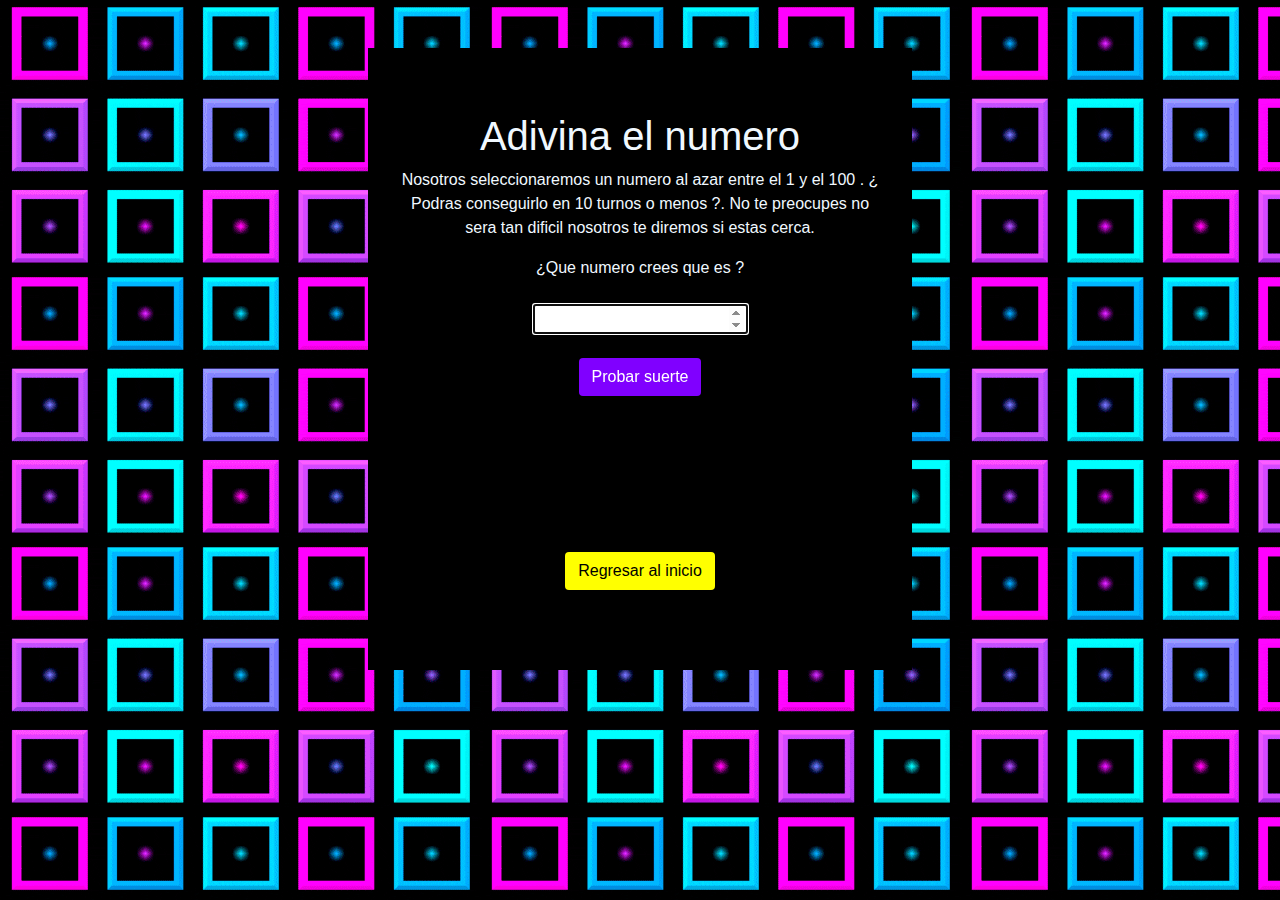
==== src/GameAdivinaNumero.html @ 7bf970e5 "se añadio un nuevo boton de regresar el home" ====
<!DOCTYPE html>
<html>

<head>
    <meta charset="utf-8">
    <link rel="stylesheet" href="https://stackpath.bootstrapcdn.com/bootstrap/4.4.1/css/bootstrap.min.css" integrity="sha384-Vkoo8x4CGsO3+Hhxv8T/Q5PaXtkKtu6ug5TOeNV6gBiFeWPGFN9MuhOf23Q9Ifjh" crossorigin="anonymous">
    <title>Adivina el numero </title>
    <link rel="stylesheet" href="/css/GameAdivina.css">
</head>

<body>
    <div class="card-main">
        <center>
            <h1>Adivina el numero</h1>

            <p>Nosotros seleccionaremos un numero al azar entre el 1 y el 100 . ¿ Podras conseguirlo en 10 turnos o menos ?. No te preocupes no sera tan dificil nosotros te diremos si estas cerca.</p>

            <div class="form">
                <label for="guessField">¿Que numero crees que es ? </label>
                <p></p>
                <input type="number" id="guessField" class="guessField">
                <p id="secBoton">
                    <input type="submit" value="Probar suerte" class="btn guessSubmit">
                </p>
            </div>

            <div class="resultParas">
                <p class="lastResult"></p>
                <p class="rank"></p>
                <p class="lowOrHi"></p>
                <p class="guesses"></p>
                <br>
                <p class="countShow"></p>

            </div>
            <input type="submit" value="Reiniciar" class="btn resett">
        </center>
        <div class="final-content">

            <button type="button" class="btn regresar" onclick="location.href='/index.html'">Regresar al inicio</button>
        </div>
    </div>

    <script>
        let randomNumber = Math.floor(Math.random() * 100) + 1;

        const guesses = document.querySelector('.guesses');
        const countShow = document.querySelector('.countShow');
        const lastResult = document.querySelector('.lastResult');
        const lowOrHi = document.querySelector('.lowOrHi');
        const rank = document.querySelector('.rank');

        const guessSubmit = document.querySelector('.guessSubmit');
        const guessField = document.querySelector('.guessField');
        const resett = document.querySelector('.resett');

        resett.disabled = true;

        let guessCount = 1;
        let resetButton;
        guessField.focus();

        function checkGuess() {
            let userGuess = Number(guessField.value);

            if (guessCount === 1) {
                guesses.textContent = 'Numeros que has intentado: ';
            }

            guesses.textContent += userGuess + ' || ';

            if (userGuess === randomNumber) {
                lastResult.textContent = '¡Felicidades! ¡Lo adivinaste!';
                lastResult.style.backgroundColor = 'green';
                lowOrHi.textContent = '';
                setGameOver();
            } else if (guessCount === 10) {
                lastResult.textContent = '!!!¡¡¡Fin del juego!!!!!!';
                setGameOver();
            } else {
                lastResult.textContent = '¡Equivocado!';
                lastResult.style.backgroundColor = 'red';
                if (userGuess < randomNumber) {
                    lowOrHi.textContent = '¡El numero es muy bajo!!';
                } else if (userGuess > randomNumber) {
                    lowOrHi.textContent = '¡El numero es muy grande!';
                }
            }
            if (userGuess < 0 || userGuess > 100) {
                rank.textContent = 'Recuerda que el numero esta entre el o y 100';
                rank.style.backgroundColor = 'red';
            }

            guessCount++;
            guessField.value = '';
            guessField.focus();

            if (guessCount <= 10) {
                countShow.textContent = 'Te quedan ' + (11 - guessCount) + ' intentos.';
                countShow.style.backgroundColor = '#0000ff';
            }

        }
        guessSubmit.addEventListener('click', checkGuess);

        function setGameOver() {
            resett.disabled = false;
            guessField.disabled = true;
            guessSubmit.disabled = true;
            resett.style.backgroundColor = 'yellow';
            resett.addEventListener('click', resetGame);
        }

        function resetGame() {
            guessCount = 1;

            const resetParas = document.querySelectorAll('.resultParas p');
            for (let i = 0; i < resetParas.length; i++) {
                resetParas[i].textContent = '';
            }

            resett.style.backgroundColor = 'black';
            resett.disabled = true;
            guessField.disabled = false;
            guessSubmit.disabled = false;
            guessField.value = '';
            guessField.focus();

            lastResult.style.backgroundColor = 'black';

            randomNumber = Math.floor(Math.random() * 100) + 1;
        }
    </script>
</body>

</html>
---- css/GameAdivina.css ----
html {
    font-family: sans-serif;
}

body {
    width: 50%;
    max-width: 800px;
    min-width: 480px;
    margin: 0 auto;
    background-image: url(/img/giphy.gif);
}

.card-main {
    color: aliceblue;
    background-color: black;
    padding: 4em 2em;
    margin: 3em;
}

#secBoton {
    padding: 5%;
}

.guessSubmit {
    background-color: #8000ff;
    color: white;
}

.lastResult {
    color: white;
    padding: 3px;
}

.rank {
    color: white;
}

.resett {
    color: #000000;
}

.final-content {
    display: flex;
    justify-content: center;
    padding: 1em;
}

.regresar {
    background-color: yellow;
    color: #000000;
}
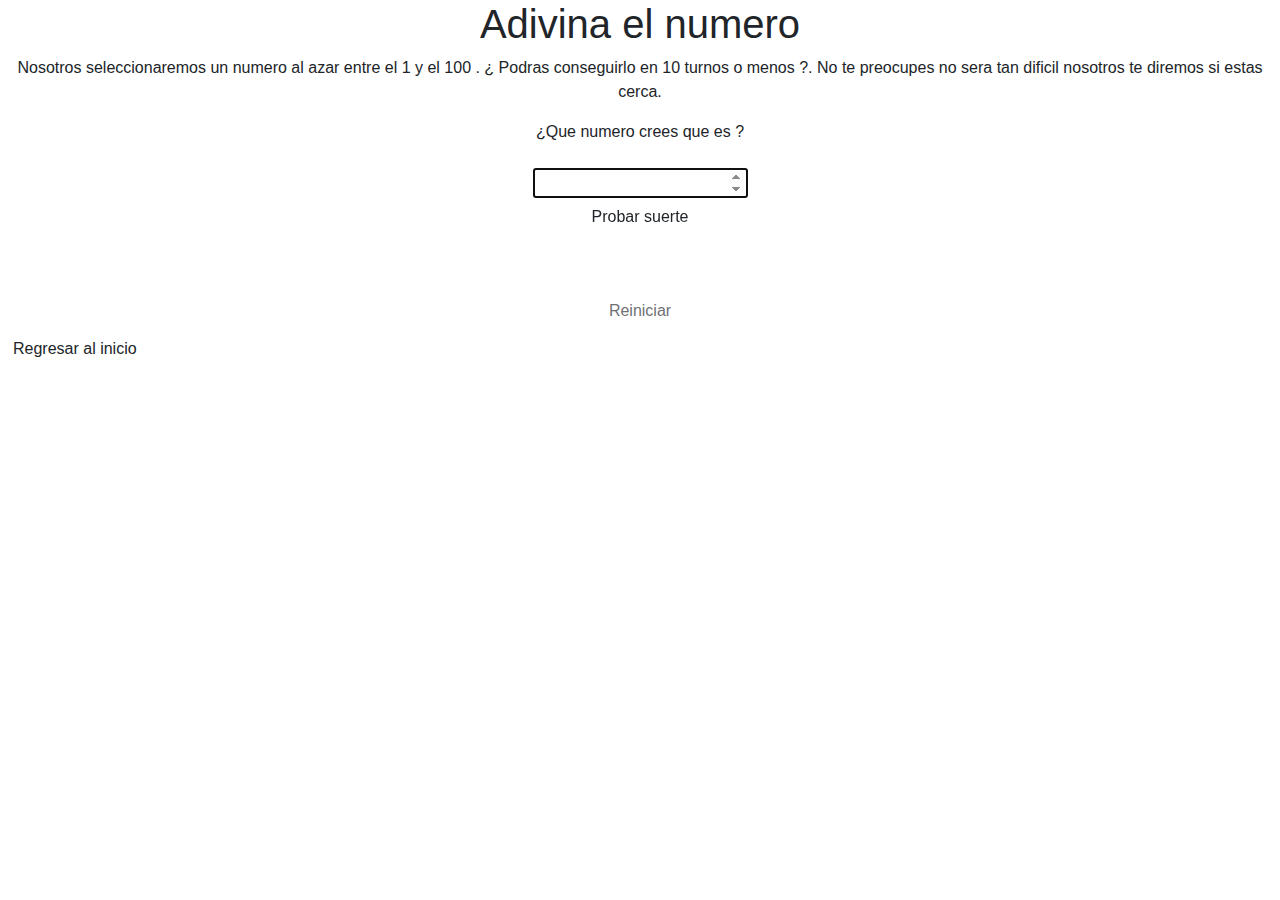
==== commit 88cca79a: "Merge pull request #1 from Luis-Blash/DEV" ====
--- a/src/GameAdivinaNumero.html
+++ b/src/GameAdivinaNumero.html
@@ -5,7 +5,7 @@
     <meta charset="utf-8">
     <link rel="stylesheet" href="https://stackpath.bootstrapcdn.com/bootstrap/4.4.1/css/bootstrap.min.css" integrity="sha384-Vkoo8x4CGsO3+Hhxv8T/Q5PaXtkKtu6ug5TOeNV6gBiFeWPGFN9MuhOf23Q9Ifjh" crossorigin="anonymous">
     <title>Adivina el numero </title>
-    <link rel="stylesheet" href="/css/GameAdivina.css">
+    <link rel="stylesheet" href="css/GameAdivina.css">
 </head>
 
 <body>
@@ -37,7 +37,7 @@
         </center>
         <div class="final-content">
 
-            <button type="button" class="btn regresar" onclick="location.href='/index.html'">Regresar al inicio</button>
+            <button type="button" class="btn regresar" onclick="location.href='index.html'">Regresar al inicio</button>
         </div>
     </div>
 
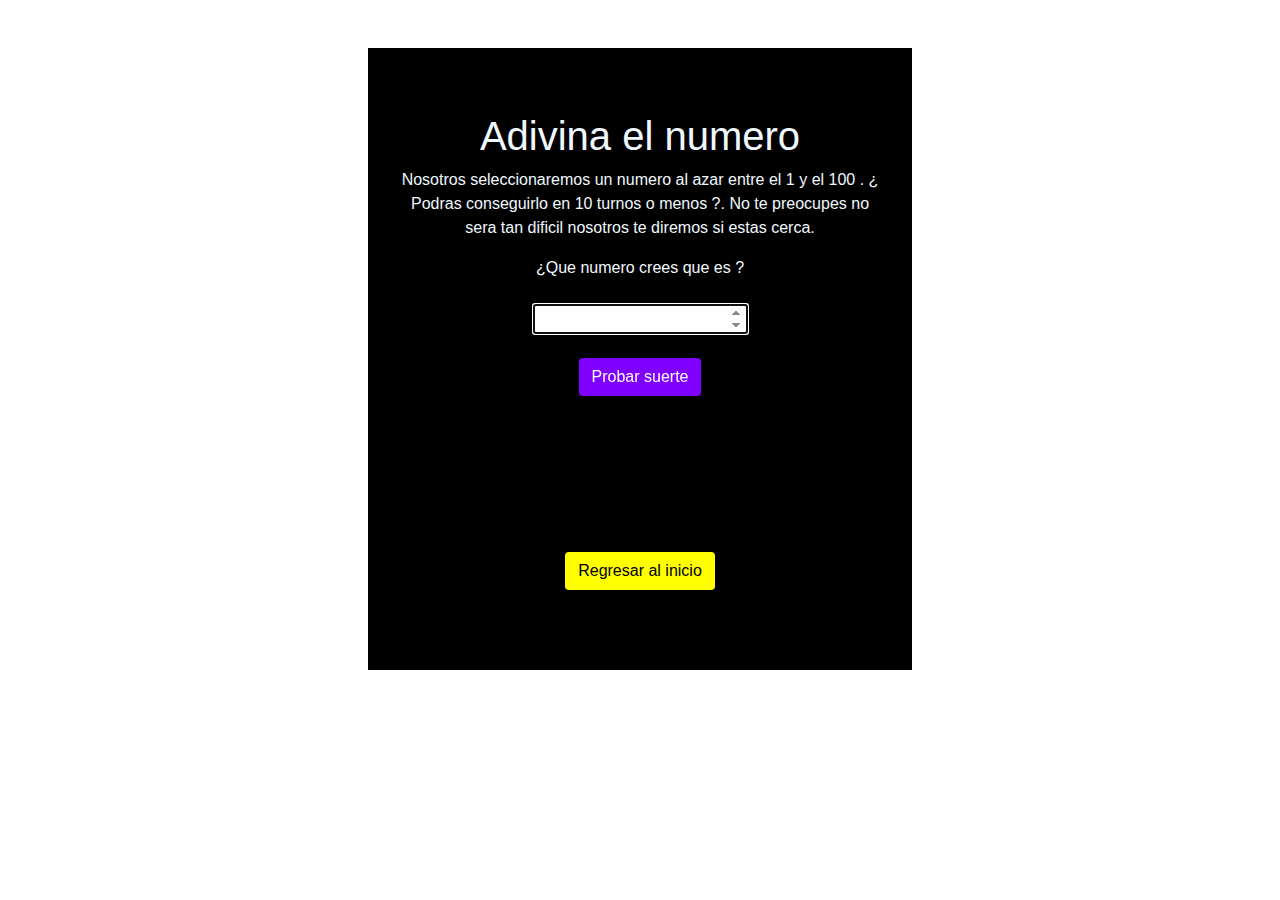
==== commit 493e9748: "se añadio el nuevo juego de blackjack" ====
--- a/src/GameAdivinaNumero.html
+++ b/src/GameAdivinaNumero.html
@@ -2,10 +2,10 @@
 <html>
 
 <head>
-    <meta charset="utf-8">
-    <link rel="stylesheet" href="https://stackpath.bootstrapcdn.com/bootstrap/4.4.1/css/bootstrap.min.css" integrity="sha384-Vkoo8x4CGsO3+Hhxv8T/Q5PaXtkKtu6ug5TOeNV6gBiFeWPGFN9MuhOf23Q9Ifjh" crossorigin="anonymous">
-    <title>Adivina el numero </title>
-    <link rel="stylesheet" href="css/GameAdivina.css">
+    <meta charset="utf-8" />
+    <link rel="stylesheet" href="https://stackpath.bootstrapcdn.com/bootstrap/4.4.1/css/bootstrap.min.css" integrity="sha384-Vkoo8x4CGsO3+Hhxv8T/Q5PaXtkKtu6ug5TOeNV6gBiFeWPGFN9MuhOf23Q9Ifjh" crossorigin="anonymous" />
+    <title>Adivina el numero</title>
+    <link rel="stylesheet" href="../css/GameAdivina.css" />
 </head>
 
 <body>
@@ -13,14 +13,16 @@
         <center>
             <h1>Adivina el numero</h1>
 
-            <p>Nosotros seleccionaremos un numero al azar entre el 1 y el 100 . ¿ Podras conseguirlo en 10 turnos o menos ?. No te preocupes no sera tan dificil nosotros te diremos si estas cerca.</p>
+            <p>
+                Nosotros seleccionaremos un numero al azar entre el 1 y el 100 . ¿ Podras conseguirlo en 10 turnos o menos ?. No te preocupes no sera tan dificil nosotros te diremos si estas cerca.
+            </p>
 
             <div class="form">
                 <label for="guessField">¿Que numero crees que es ? </label>
                 <p></p>
-                <input type="number" id="guessField" class="guessField">
+                <input type="number" id="guessField" class="guessField" />
                 <p id="secBoton">
-                    <input type="submit" value="Probar suerte" class="btn guessSubmit">
+                    <input type="submit" value="Probar suerte" class="btn guessSubmit" />
                 </p>
             </div>
 
@@ -29,30 +31,30 @@
                 <p class="rank"></p>
                 <p class="lowOrHi"></p>
                 <p class="guesses"></p>
-                <br>
+                <br />
                 <p class="countShow"></p>
-
             </div>
-            <input type="submit" value="Reiniciar" class="btn resett">
+            <input type="submit" value="Reiniciar" class="btn resett" />
         </center>
         <div class="final-content">
-
-            <button type="button" class="btn regresar" onclick="location.href='index.html'">Regresar al inicio</button>
+            <button type="button" class="btn regresar" onclick="location.href='../index.html'">
+          Regresar al inicio
+        </button>
         </div>
     </div>
 
     <script>
         let randomNumber = Math.floor(Math.random() * 100) + 1;
 
-        const guesses = document.querySelector('.guesses');
-        const countShow = document.querySelector('.countShow');
-        const lastResult = document.querySelector('.lastResult');
-        const lowOrHi = document.querySelector('.lowOrHi');
-        const rank = document.querySelector('.rank');
+        const guesses = document.querySelector(".guesses");
+        const countShow = document.querySelector(".countShow");
+        const lastResult = document.querySelector(".lastResult");
+        const lowOrHi = document.querySelector(".lowOrHi");
+        const rank = document.querySelector(".rank");
 
-        const guessSubmit = document.querySelector('.guessSubmit');
-        const guessField = document.querySelector('.guessField');
-        const resett = document.querySelector('.resett');
+        const guessSubmit = document.querySelector(".guessSubmit");
+        const guessField = document.querySelector(".guessField");
+        const resett = document.querySelector(".resett");
 
         resett.disabled = true;
 
@@ -64,69 +66,69 @@
             let userGuess = Number(guessField.value);
 
             if (guessCount === 1) {
-                guesses.textContent = 'Numeros que has intentado: ';
+                guesses.textContent = "Numeros que has intentado: ";
             }
 
-            guesses.textContent += userGuess + ' || ';
+            guesses.textContent += userGuess + " || ";
 
             if (userGuess === randomNumber) {
-                lastResult.textContent = '¡Felicidades! ¡Lo adivinaste!';
-                lastResult.style.backgroundColor = 'green';
-                lowOrHi.textContent = '';
+                lastResult.textContent = "¡Felicidades! ¡Lo adivinaste!";
+                lastResult.style.backgroundColor = "green";
+                lowOrHi.textContent = "";
                 setGameOver();
             } else if (guessCount === 10) {
-                lastResult.textContent = '!!!¡¡¡Fin del juego!!!!!!';
+                lastResult.textContent = "!!!¡¡¡Fin del juego!!!!!!";
                 setGameOver();
             } else {
-                lastResult.textContent = '¡Equivocado!';
-                lastResult.style.backgroundColor = 'red';
+                lastResult.textContent = "¡Equivocado!";
+                lastResult.style.backgroundColor = "red";
                 if (userGuess < randomNumber) {
-                    lowOrHi.textContent = '¡El numero es muy bajo!!';
+                    lowOrHi.textContent = "¡El numero es muy bajo!!";
                 } else if (userGuess > randomNumber) {
-                    lowOrHi.textContent = '¡El numero es muy grande!';
+                    lowOrHi.textContent = "¡El numero es muy grande!";
                 }
             }
             if (userGuess < 0 || userGuess > 100) {
-                rank.textContent = 'Recuerda que el numero esta entre el o y 100';
-                rank.style.backgroundColor = 'red';
+                rank.textContent = "Recuerda que el numero esta entre el o y 100";
+                rank.style.backgroundColor = "red";
             }
 
             guessCount++;
-            guessField.value = '';
+            guessField.value = "";
             guessField.focus();
 
             if (guessCount <= 10) {
-                countShow.textContent = 'Te quedan ' + (11 - guessCount) + ' intentos.';
-                countShow.style.backgroundColor = '#0000ff';
+                countShow.textContent =
+                    "Te quedan " + (11 - guessCount) + " intentos.";
+                countShow.style.backgroundColor = "#0000ff";
             }
-
         }
-        guessSubmit.addEventListener('click', checkGuess);
+        guessSubmit.addEventListener("click", checkGuess);
 
         function setGameOver() {
             resett.disabled = false;
             guessField.disabled = true;
             guessSubmit.disabled = true;
-            resett.style.backgroundColor = 'yellow';
-            resett.addEventListener('click', resetGame);
+            resett.style.backgroundColor = "yellow";
+            resett.addEventListener("click", resetGame);
         }
 
         function resetGame() {
             guessCount = 1;
 
-            const resetParas = document.querySelectorAll('.resultParas p');
+            const resetParas = document.querySelectorAll(".resultParas p");
             for (let i = 0; i < resetParas.length; i++) {
-                resetParas[i].textContent = '';
+                resetParas[i].textContent = "";
             }
 
-            resett.style.backgroundColor = 'black';
+            resett.style.backgroundColor = "black";
             resett.disabled = true;
             guessField.disabled = false;
             guessSubmit.disabled = false;
-            guessField.value = '';
+            guessField.value = "";
             guessField.focus();
 
-            lastResult.style.backgroundColor = 'black';
+            lastResult.style.backgroundColor = "black";
 
             randomNumber = Math.floor(Math.random() * 100) + 1;
         }
--- a/css/GameAdivina.css
+++ b/css/GameAdivina.css
@@ -0,0 +1,51 @@
+html {
+    font-family: sans-serif;
+}
+
+body {
+    width: 50%;
+    max-width: 800px;
+    min-width: 480px;
+    margin: 0 auto;
+    background-image: url(img/giphy.gif);
+}
+
+.card-main {
+    color: aliceblue;
+    background-color: black;
+    padding: 4em 2em;
+    margin: 3em;
+}
+
+#secBoton {
+    padding: 5%;
+}
+
+.guessSubmit {
+    background-color: #8000ff;
+    color: white;
+}
+
+.lastResult {
+    color: white;
+    padding: 3px;
+}
+
+.rank {
+    color: white;
+}
+
+.resett {
+    color: #000000;
+}
+
+.final-content {
+    display: flex;
+    justify-content: center;
+    padding: 1em;
+}
+
+.regresar {
+    background-color: yellow;
+    color: #000000;
+}